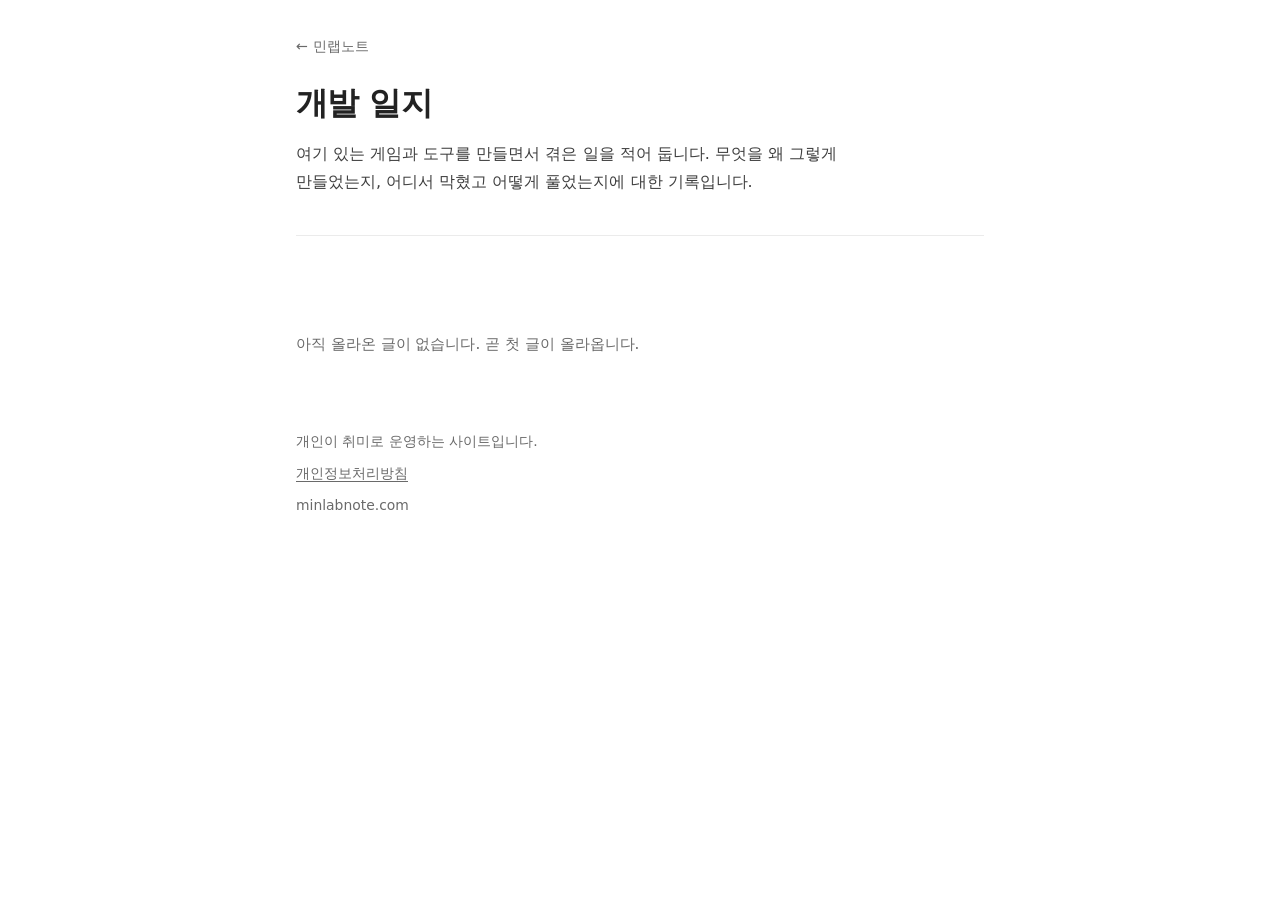
==== log/index.html @ 97e67db7 "허브를 썸네일 카드 틀로 개편, 다크 모드 제거, 개발 일지 뼈대 추가 - 허브: 상단 바 + 배너 + 게임 줄 + 웹 줄 + 하나씩 소개 + 이곳에 대하여   카드는 4:5 세로" ====
<!DOCTYPE html>
<html lang="ko">
<head>
<meta charset="UTF-8">
<meta name="viewport" content="width=device-width, initial-scale=1">
<title>개발 일지 · 민랩노트</title>
<meta name="description" content="민랩노트의 게임과 도구를 만들면서 겪은 일을 적어 둔 개발 일지. 무엇을 왜 그렇게 만들었는지, 어디서 막혔고 어떻게 풀었는지를 기록합니다.">
<link rel="canonical" href="https://minlabnote.com/log/">
<meta property="og:type" content="website">
<meta property="og:title" content="개발 일지 · 민랩노트">
<meta property="og:description" content="민랩노트의 게임과 도구를 만들면서 겪은 일을 적어 둔 개발 일지.">
<meta property="og:url" content="https://minlabnote.com/log/">
<link rel="stylesheet" href="/log/log.css">
</head>
<body>
<div class="wrap">

  <a class="back" href="/">&larr; 민랩노트</a>

  <header>
    <h1>개발 일지</h1>
    <p class="lede">
      여기 있는 게임과 도구를 만들면서 겪은 일을 적어 둡니다.
      무엇을 왜 그렇게 만들었는지, 어디서 막혔고 어떻게 풀었는지에 대한 기록입니다.
    </p>
  </header>

  <!--
    글을 추가할 때: 아래 <li> 한 덩어리를 복사해 목록 맨 위에 붙인다 (최신 글이 위).
    첫 글을 올릴 때 <p class="empty"> 줄은 지운다.

    <li>
      <a class="post" href="/log/글-주소/">
        <span class="when">2026년 10월 12일 · 직장에서 살아남기</span>
        <h2>글 제목</h2>
        <p>목록에 보일 한두 문장 요약.</p>
      </a>
    </li>
  -->
  <ul class="posts">
  </ul>
  <p class="empty">아직 올라온 글이 없습니다. 곧 첫 글이 올라옵니다.</p>

  <footer>
    <p>개인이 취미로 운영하는 사이트입니다.</p>
    <p><a href="/privacy/">개인정보처리방침</a></p>
    <p>minlabnote.com</p>
  </footer>

</div>
</body>
</html>
---- log/log.css ----
/* 개발 일지 공통 스타일 — /log/ 목록과 모든 글이 함께 쓴다.
   색 변수는 허브 index.html · privacy/index.html 의 :root 와 같은 값이다. 바꿀 때 세 곳을 함께 고친다.
   --accent 는 작은 글씨에 대비가 모자라다. 글씨 색에는 --accent-deep 을 쓴다. */
:root{
  color-scheme:light;
  --bg:#ffffff; --surface:#ffffff; --soft:#f7f7f7;
  --line:#dddddd; --line-soft:#ebebeb;
  --ink:#222222; --ink-2:#3f3f3f; --ink-3:#6a6a6a;
  --accent:#ff385c; --accent-deep:#e00b41; --accent-soft:#fff1f3;
  --radius:14px;
}
*{box-sizing:border-box}
body{
  margin:0; background:var(--bg); color:var(--ink);
  font-family:"Pretendard","Apple SD Gothic Neo","Malgun Gothic",system-ui,-apple-system,sans-serif;
  line-height:1.78; -webkit-text-size-adjust:100%;
}
.wrap{max-width:720px; margin:0 auto; padding:0 16px}
a{color:var(--accent-deep)}

.back{
  display:inline-block; margin:34px 0 0; font-size:.9rem;
  color:var(--ink-3); text-decoration:none;
}
.back:hover,.back:focus-visible{color:var(--accent-deep)}

header{padding:22px 0 38px; border-bottom:1px solid var(--line-soft)}
.kicker{
  display:block; font-size:.76rem; letter-spacing:.09em; text-transform:uppercase;
  color:var(--accent-deep); margin-bottom:10px;
}
h1{margin:0 0 14px; font-size:clamp(1.5rem,4.6vw,2rem); line-height:1.36; letter-spacing:-.02em}
.dates{margin:0; color:var(--ink-3); font-size:.87rem}
.lede{margin:0; color:var(--ink-2); font-size:1rem; max-width:54ch}

/* ── 목록 ── */
.posts{list-style:none; margin:0; padding:30px 0 10px}
.posts li{margin:0 0 14px}
.post{
  display:block; background:var(--surface); border:1px solid var(--line);
  border-radius:var(--radius); padding:22px 24px;
  text-decoration:none; color:inherit; transition:border-color .16s, transform .16s;
}
.post:hover,.post:focus-visible{border-color:var(--accent); transform:translateY(-2px)}
.post:focus-visible{outline:2px solid var(--accent); outline-offset:3px}
.post .when{display:block; font-size:.8rem; color:var(--ink-3); margin-bottom:6px}
.post h2{margin:0 0 6px; font-size:1.12rem; line-height:1.45; letter-spacing:-.01em}
.post p{margin:0; color:var(--ink-2); font-size:.95rem}
.empty{padding:40px 0 20px; color:var(--ink-3); font-size:.95rem}

/* ── 글 본문 ── */
article{padding:34px 0 10px}
article h2{margin:44px 0 14px; font-size:1.22rem; line-height:1.45; letter-spacing:-.01em}
article h2:first-child{margin-top:0}
article h3{margin:30px 0 10px; font-size:1.03rem}
article p{margin:0 0 18px; color:var(--ink-2); font-size:1rem}
article ul,article ol{margin:0 0 18px; padding-left:22px; color:var(--ink-2); font-size:1rem}
article li{margin-bottom:7px}
article strong{color:var(--ink); font-weight:600}
article blockquote{
  margin:0 0 18px; padding:14px 18px; border-left:3px solid var(--accent);
  background:var(--accent-soft); border-radius:0 10px 10px 0; color:var(--ink-2);
}
article blockquote p:last-child{margin-bottom:0}
article figure{margin:26px 0}
article img{display:block; max-width:100%; height:auto; border:1px solid var(--line); border-radius:10px}
article figcaption{margin-top:8px; font-size:.85rem; color:var(--ink-3); text-align:center}
article code{
  font-family:Consolas,"SFMono-Regular",Menlo,monospace; font-size:.9em;
  background:var(--line-soft); padding:2px 6px; border-radius:5px;
}
article pre{
  margin:0 0 18px; padding:16px 18px; overflow-x:auto;
  background:var(--soft); border:1px solid var(--line-soft); border-radius:10px;
  font-size:.88rem; line-height:1.6;
}
article pre code{background:none; padding:0; font-size:inherit}
article table{width:100%; border-collapse:collapse; margin:0 0 18px; font-size:.93rem}
article th,article td{text-align:left; padding:9px 10px; border-bottom:1px solid var(--line-soft); color:var(--ink-2)}
article th{color:var(--ink-3); font-weight:600; font-size:.82rem; letter-spacing:.04em}
.table-scroll{overflow-x:auto}

/* 글 끝: 관련 앱으로 가는 상자 */
.related{
  margin:34px 0 0; padding:20px 24px;
  background:var(--surface); border:1px solid var(--line); border-radius:var(--radius);
}
.related p{margin:0 0 6px; color:var(--ink-2); font-size:.95rem}
.related p:last-child{margin-bottom:0}

footer{padding:36px 0 60px; color:var(--ink-3); font-size:.87rem}
footer p{margin:0 0 7px}
footer a{color:var(--ink-3); text-decoration:underline; text-underline-offset:3px}
footer a:hover,footer a:focus-visible{color:var(--accent-deep)}
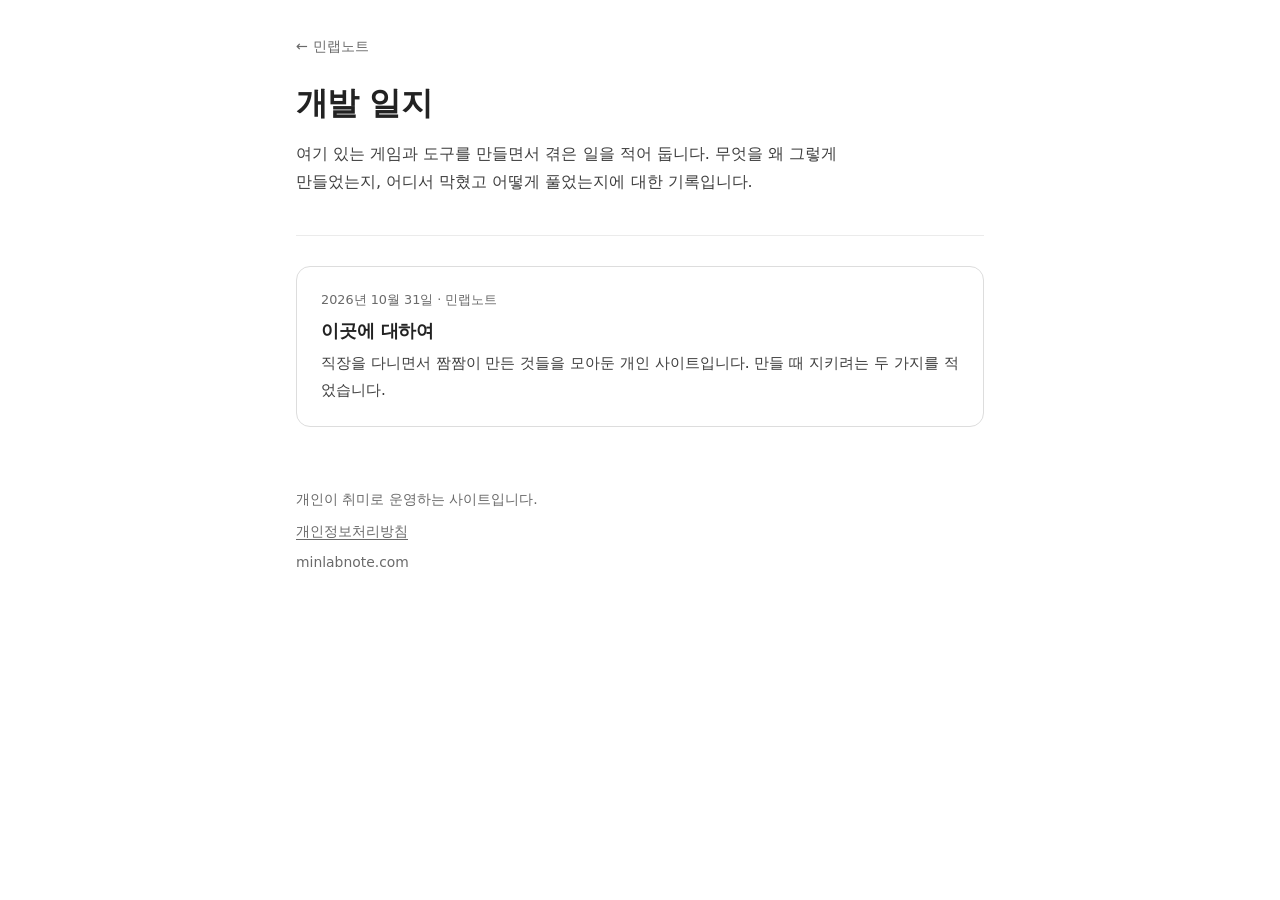
==== commit ea434e6f: "허브 정리 + 학습 줄 신설 (쿠버네티스 주식회사) - "하나씩 소개" 섹션 삭제 - 첫 화면 소개 문구와 "이곳에 대하여"를 개발 일지 첫 글(/log/about/)로 이동 - " ====
--- a/log/index.html
+++ b/log/index.html
@@ -38,8 +38,14 @@
     </li>
   -->
   <ul class="posts">
+    <li>
+      <a class="post" href="/log/about/">
+        <span class="when">2026년 10월 31일 · 민랩노트</span>
+        <h2>이곳에 대하여</h2>
+        <p>직장을 다니면서 짬짬이 만든 것들을 모아둔 개인 사이트입니다. 만들 때 지키려는 두 가지를 적었습니다.</p>
+      </a>
+    </li>
   </ul>
-  <p class="empty">아직 올라온 글이 없습니다. 곧 첫 글이 올라옵니다.</p>
 
   <footer>
     <p>개인이 취미로 운영하는 사이트입니다.</p>
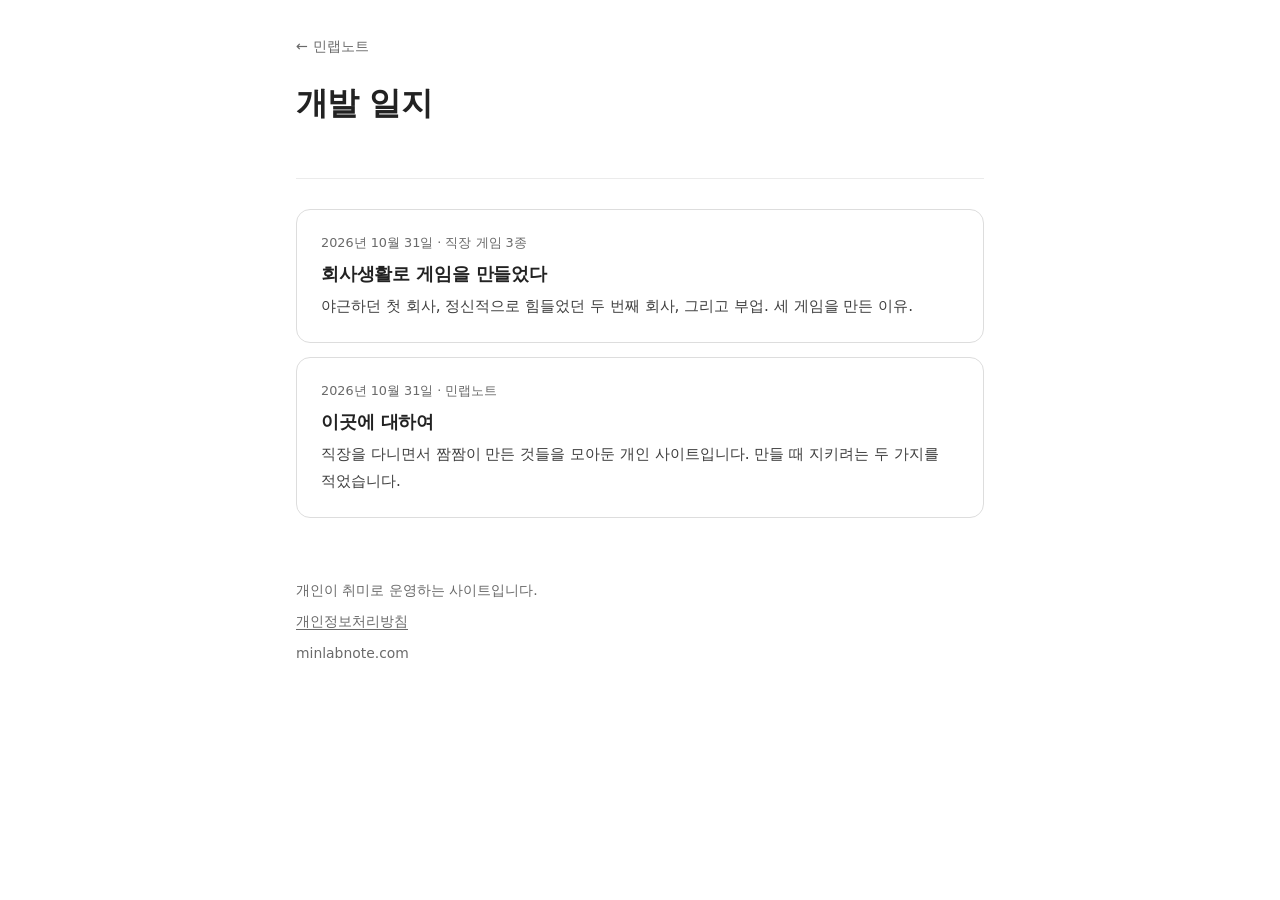
==== commit 503ef3db: "개발 일지: 회사생활로 게임을 만들었다 글 추가 - log/games-from-work/ 새 글 (직장 게임 3종 소개, 캡처 누르면 게임 새 창) - log.css: 단어 단위 " ====
--- a/log/index.html
+++ b/log/index.html
@@ -19,10 +19,6 @@
 
   <header>
     <h1>개발 일지</h1>
-    <p class="lede">
-      여기 있는 게임과 도구를 만들면서 겪은 일을 적어 둡니다.
-      무엇을 왜 그렇게 만들었는지, 어디서 막혔고 어떻게 풀었는지에 대한 기록입니다.
-    </p>
   </header>
 
   <!--
@@ -38,6 +34,13 @@
     </li>
   -->
   <ul class="posts">
+    <li>
+      <a class="post" href="/log/games-from-work/">
+        <span class="when">2026년 10월 31일 · 직장 게임 3종</span>
+        <h2>회사생활로 게임을 만들었다</h2>
+        <p>야근하던 첫 회사, 정신적으로 힘들었던 두 번째 회사, 그리고 부업. 세 게임을 만든 이유.</p>
+      </a>
+    </li>
     <li>
       <a class="post" href="/log/about/">
         <span class="when">2026년 10월 31일 · 민랩노트</span>
--- a/log/log.css
+++ b/log/log.css
@@ -13,7 +13,7 @@
 body{
   margin:0; background:var(--bg); color:var(--ink);
   font-family:"Pretendard","Apple SD Gothic Neo","Malgun Gothic",system-ui,-apple-system,sans-serif;
-  line-height:1.78; -webkit-text-size-adjust:100%;
+  line-height:1.78; -webkit-text-size-adjust:100%; word-break:keep-all;
 }
 .wrap{max-width:720px; margin:0 auto; padding:0 16px}
 a{color:var(--accent-deep)}
@@ -64,6 +64,15 @@
 article blockquote p:last-child{margin-bottom:0}
 article figure{margin:26px 0}
 article img{display:block; max-width:100%; height:auto; border:1px solid var(--line); border-radius:10px}
+/* 게임 캡처: 세로 그림이라 폭을 줄여 가운데 둔다 */
+/* 링크로 감싸면 누르면 게임이 새 창으로 열린다 */
+article figure.shot img{max-width:300px; width:100%; margin:0 auto; transition:transform .16s, box-shadow .16s}
+article figure.shot a{display:block; border-radius:10px}
+article figure.shot a:hover img,article figure.shot a:focus-visible img{transform:translateY(-2px); box-shadow:rgba(0,0,0,.04) 0 2px 6px, rgba(0,0,0,.1) 0 4px 8px}
+article figure.shot a:focus-visible{outline:none}
+article figure.shot a:focus-visible img{outline:2px solid var(--accent); outline-offset:3px}
+/* 손그림: 테두리 없이 */
+article figure.drawing img{border:0; border-radius:0; margin:0 auto}
 article figcaption{margin-top:8px; font-size:.85rem; color:var(--ink-3); text-align:center}
 article code{
   font-family:Consolas,"SFMono-Regular",Menlo,monospace; font-size:.9em;
